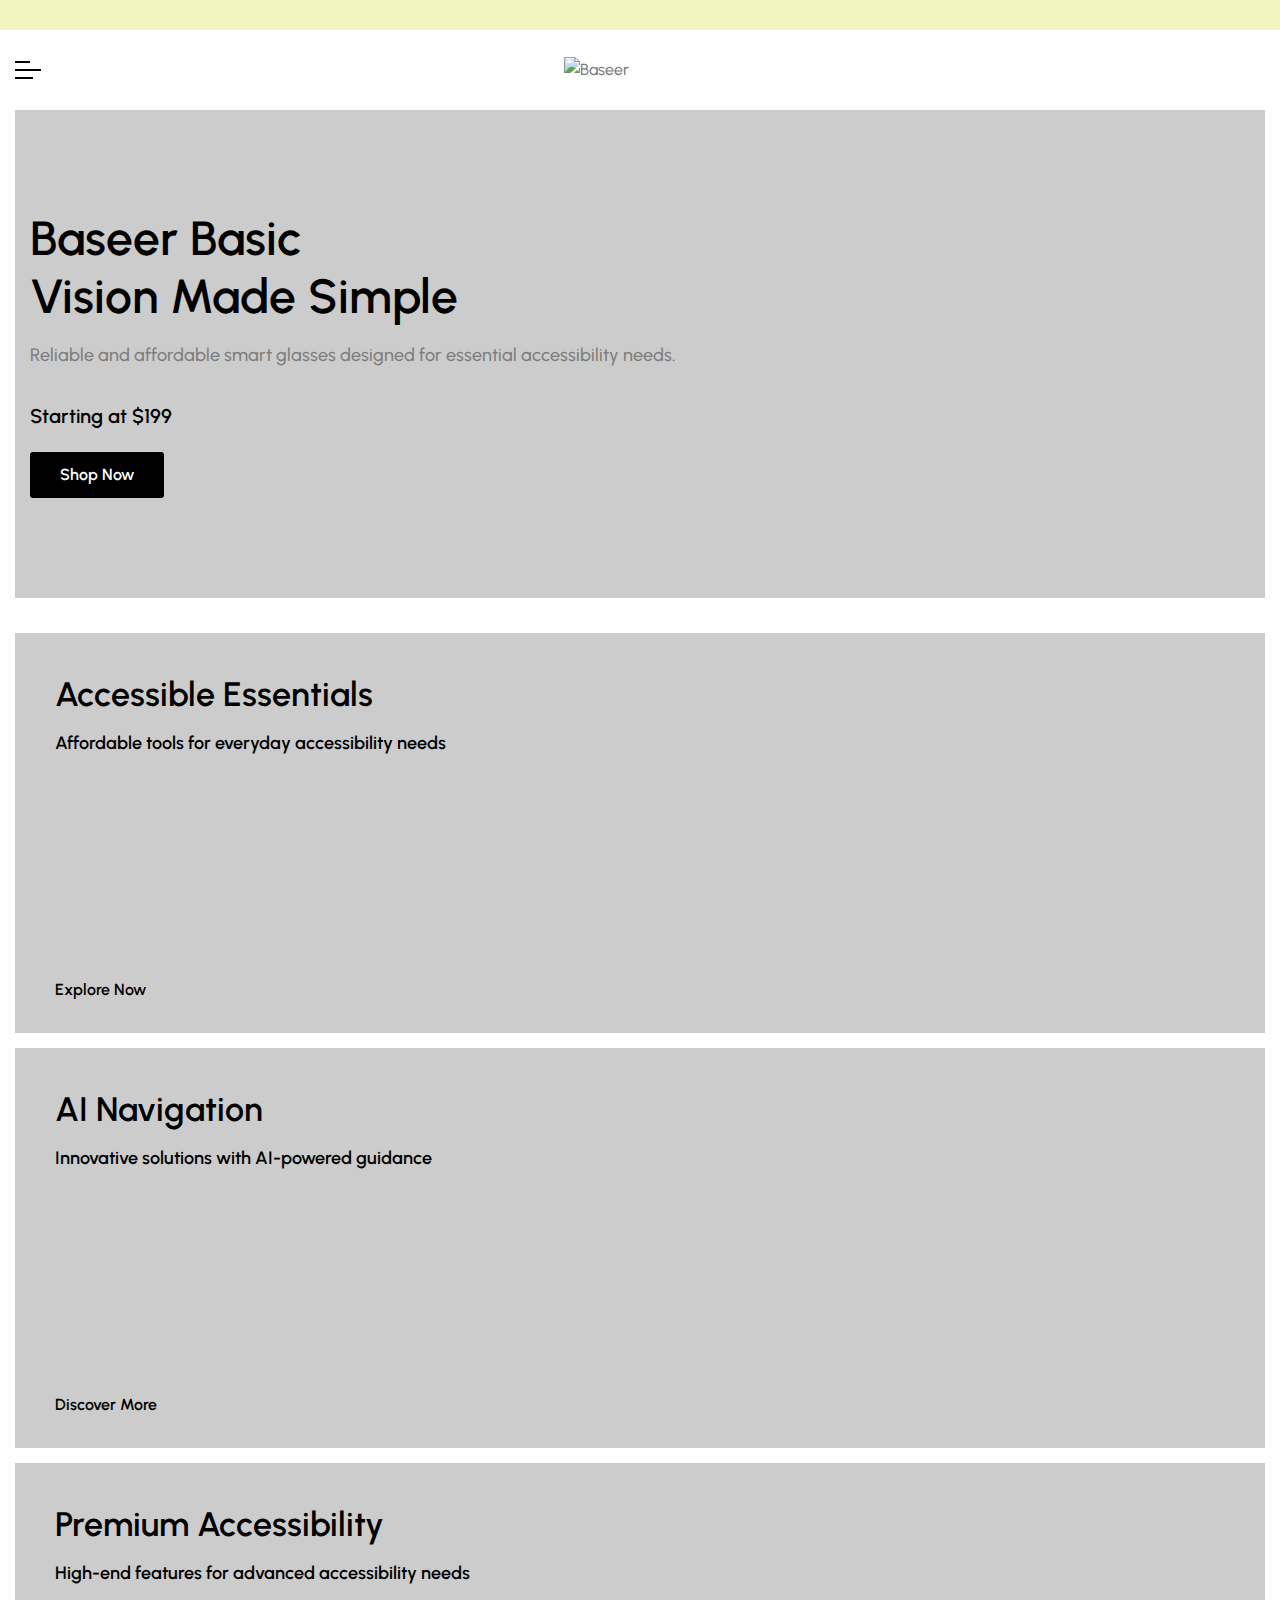
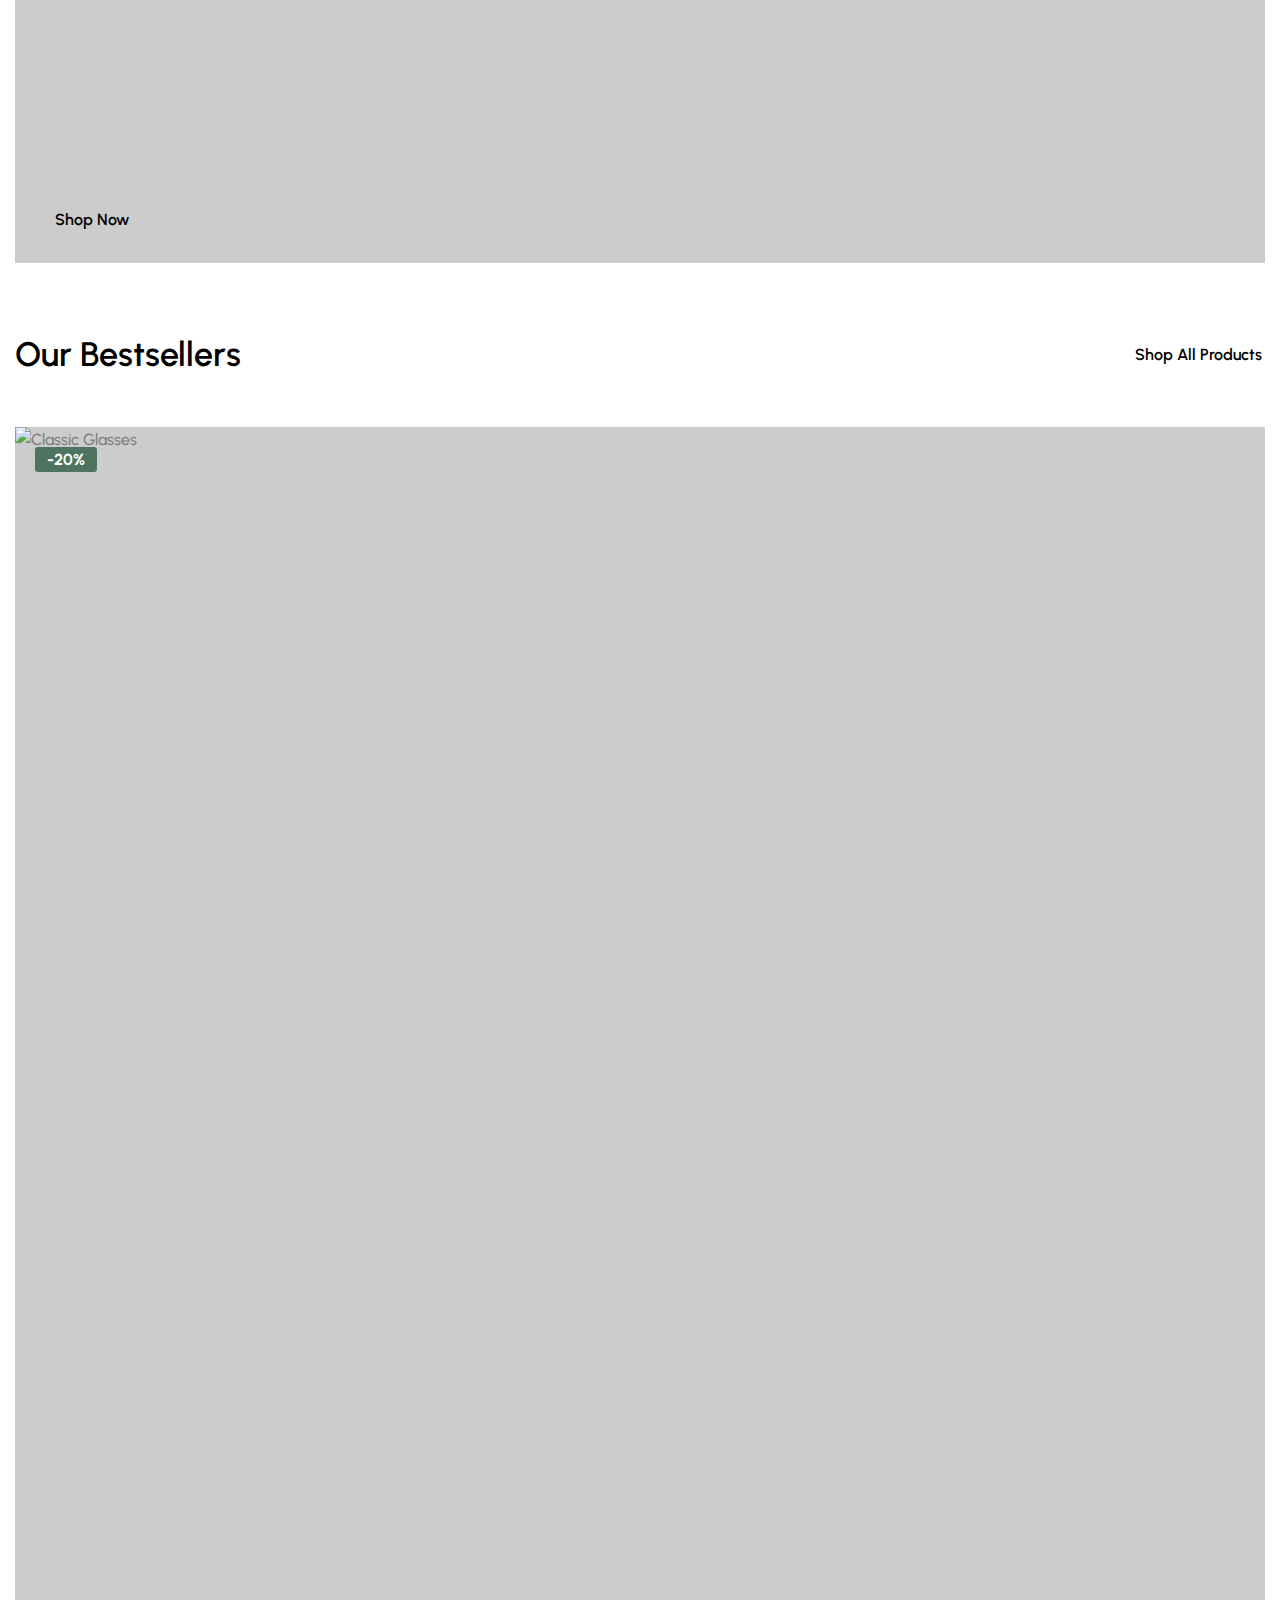
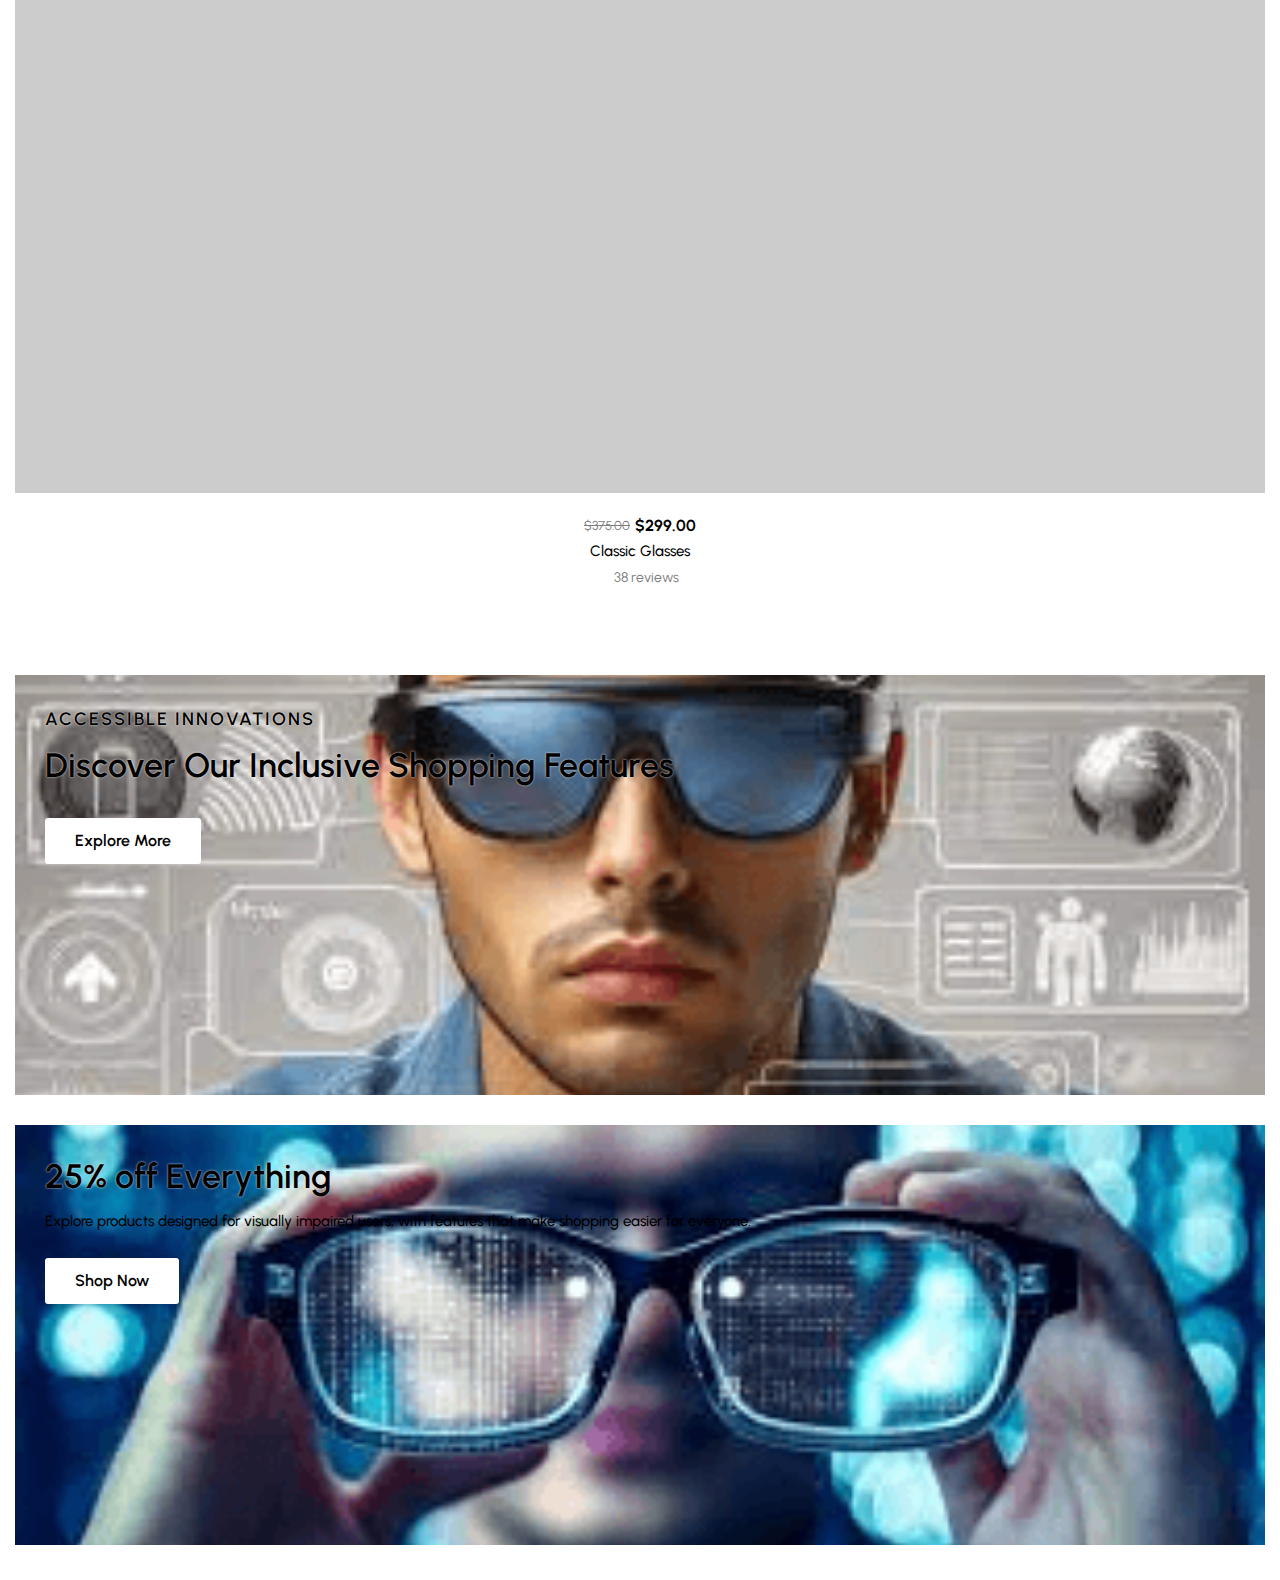
==== index.html @ 8323b3b8 "Banner --> Done" ====
<!DOCTYPE html>
<html lang="en">
<head>
    <meta charset="UTF-8">
    <meta http-equiv="X-UA-Compatible" content="IE=edge">
    <meta name="viewport" content="width=device-width, initial-scale=1.0">
    <title>Baseer - Your Trusted Partner</title>

    <!-- favicon -->
    <link rel="shortcut icon" href="./favicon.svg" type="image/svg+xml">

    <!-- custom css link -->
    <link rel="stylesheet" href="./assets/css/style.css">

    <!-- 
        - google font link 
    -->
    <link rel="preconnect" href="https://fonts.googleapis.com">
    <link rel="preconnect" href="https://fonts.gstatic.com" crossorigin>
    <link href="https://fonts.googleapis.com/css2?family=Urbanist:wght@400;500;600;700;800&
    display=swap" rel="stylesheet">

    <!-- 
        - Preload images
        
    -->
    <link rel="preload" as="image" href="./assets/images/logo.png">
    <link rel="preload" as="image" href="./assets/images/hero-banner-1.png">
    <link rel="preload" as="image" href="./assets/images/hero-banner-2.png">
    <link rel="preload" as="image" href="./assets/images/hero-banner-3.png">


</head>
<body>

    <!-- 
        - #HEADER
    -->
    
    <header class="header">

        <div class="alert">
            <div class="container">
                <p class="alert-text"></p>
            </div>
        </div>
        <div class ="header-top" data-header>
            <div class="container">

                <button class="nav-open-btn" aria-label="open menu" data-nav-toggler>
                    <span class="line line-1"></span>
                    <span class="line line-2"></span>
                    <span class="line line-3"></span>
                </button>

                <div class="input-wrapper">
                    <input type="search" name="search" placeholder="Search product" class="search-field">
                    <button class="search-submit" aria-label="search">
                        <ion-icon name="search-outline" aria-hidden="true"></ion-icon>
                    </button>
                </div>
                
                <a href="#" class="logo">
                    <img src="./assets/images/logo.png" width="179" height="26" alt="Baseer">
                </a>

                <div class="header-actions">

                       <button class="header-action-btn" aria-label="user">
                           <ion-icon name="person-outline" aria-hidden="true" aria-hidden="true"></ion-icon>
                       </button>

                       <button class="header-action-btn" aria-label="favourite item">
                        <ion-icon name="star-outline" aria-hidden="true" aria-hidden="true"></ion-icon>
                       
                        <span class="btn-badge">0</span>
                       </button>

                       <button class="header-action-btn" aria-label="cart item">
                        <data class="btn-text" value="0">$0.00</data>

                        <ion-icon name="bag-handle-outline" aria-hidden="true" aria-hidden="true"></ion-icon>
                       
                        <span class="btn-badge">0</span>
                       </button>

                </div>

                <nav class="navbar">
                    <ul class="navbar-list">
                        <li>
                            <a href="#home" class="navbar-link has-after">Home</a>
                        </li>

                        <li>
                            <a href="#collection" class="navbar-link has-after">Collection</a>
                        </li>

                        <li>
                            <a href="#shop" class="navbar-link has-after">Shop</a>
                        </li>

                        <li>
                            <a href="#offer" class="navbar-link has-after">Offer</a>
                        </li>

                        <li>
                            <a href="#blog" class="navbar-link has-after">Blog</a>
                        </li>

                    </ul>
                </nav>

            </div>
        </div>
    </header>


    <!-- 
        - #MOBILE NAVBAR
    -->
     
    <div class="sidebar">
         <div class="mobile-navbar" data-navbar>

            <div class="wrapper">
                <a href="#" class="logo">
                   <img src="./assets/images/logo.png" width="179" height="26" alt="Baseer">
                </a>

                <button class="nav-close-btn" aria-label="close menu" data-nav-toggler>
                    <ion-icon name="close-outline" aria-hidden="true"></ion-icon>
                </button>
            </div>
            <ul class="navbar-list">

                  <li>
                    <a href="#home" class="navbar-link" data-nav-link>Home</a>
                  </li>

                  <li>
                    <a href="#collection" class="navbar-link" data-nav-link>Collection</a>
                  </li>

                  <li>
                    <a href="#shop" class="navbar-link" data-nav-link>Shop</a>
                  </li>

                  <li>
                    <a href="#offer" class="navbar-link" data-nav-link>Offer</a>
                  </li>

                  <li>
                    <a href="#blog" class="navbar-link" data-nav-link>Blog</a>
                  </li>

            </ul>
         </div>
      
         <div class="overlay" data-nav-toggler data-overlay></div>
    </div>

    
<main>
    <article>
    
          <!-- 
            - #HERO
          -->
    

    <section class="section hero" id="home" aria-label="hero" data-section>
        <div class="container">

          <ul class="has-scrollbar">

            <li class="scrollbar-item">
              <div class="hero-card has-bg-image" style="background-image: url('./assets/images/hero-banner-1.png')">

                <div class="card-content">

                  <h1 class="h1 hero-title">
                    Baseer Basic <br>
                    Vision Made Simple
                  </h1>

                  <p class="hero-text">
                    Reliable and affordable smart glasses designed for essential accessibility needs.
                  </p>

                  <p class="price">Starting at $199</p>

                  <a href="#" class="btn btn-primary">Shop Now</a>

                </div>

              </div>
            </li>

            
            <li class="scrollbar-item">
                <div class="hero-card has-bg-image" style="background-image: url('./assets/images/hero-banner-2.png')">
  
                  <div class="card-content">
  
                    <h1 class="h1 hero-title">
                        Baseer Advanced <br>
                        Empower Your Vision
                    </h1>
  
                    <p class="hero-text">
                        Enhanced features with AI-powered navigation for seamless accessibility.
                    </p>
  
                    <p class="price">Starting at $399</p>
  
                    <a href="#" class="btn btn-primary">Shop Now</a>
  
                  </div>
  
                </div>
              </li>

              <li class="scrollbar-item">
                <div class="hero-card has-bg-image" style="background-image: url('./assets/images/hero-banner-3.png')">
  
                  <div class="card-content">
  
                    <h1 class="h1 hero-title">
                        Baseer Pro <br>
                        Ultimate Accessibility
                    </h1>
  
                    <p class="hero-text">
                        Cutting-edge smart glasses with premium features for advanced user needs.
                    </p>
  
                    <p class="price">Starting at $599</p>
  
                    <a href="#" class="btn btn-primary">Shop Now</a>
  
                  </div>
  
                </div>
              </li>
  
            </ul>
  
        </div>
    </section>
  
  
          <!-- 
               - #COLLECTION
          -->

<section class="section collection" id="collection" aria-label="collection" data-section>
  <div class="container">

    <ul class="collection-list">

      <li>
        <div class="collection-card has-before hover:shine">

          <h2 class="h2 card-title">Accessible Essentials</h2>

          <p class="card-text">Affordable tools for everyday accessibility needs</p>

          <a href="#" class="btn-link">
            <span class="span">Explore Now</span>

            <ion-icon name="arrow-forward" aria-hidden="true"></ion-icon>
          </a>

          <div class="has-bg-image" style="background-image: url('./assets/images/collection-1.png')"></div>

        </div>
      </li>

      <li>
        <div class="collection-card has-before hover:shine">

          <h2 class="h2 card-title">AI Navigation</h2>

          <p class="card-text">Innovative solutions with AI-powered guidance</p>

          <a href="#" class="btn-link">
            <span class="span">Discover More</span>

            <ion-icon name="arrow-forward" aria-hidden="true"></ion-icon>
          </a>

          <div class="has-bg-image" style="background-image: url('./assets/images/collection-2.png')"></div>

        </div>
      </li>

      <li>
        <div class="collection-card has-before hover:shine">

          <h2 class="h2 card-title">Premium Accessibility</h2>

          <p class="card-text">High-end features for advanced accessibility needs</p>

          <a href="#" class="btn-link">
            <span class="span">Shop Now</span>

            <ion-icon name="arrow-forward" aria-hidden="true"></ion-icon>
          </a>

          <div class="has-bg-image" style="background-image: url('./assets/images/collection-3.png')"></div>

        </div>
      </li>

    </ul>

  </div>
</section>

   <!-- 
        - Shop Section
    -->

    <section class="section shop" id="shop" aria-label="shop" data-section>
      <div class="container">
    
        <div class="title-wrapper">
          <h2 class="h2 section-title">Our Bestsellers</h2>
    
          <a href="#" class="btn-link">
            <span class="span">Shop All Products</span>
            <ion-icon name="arrow-forward" aria-hidden="true"></ion-icon>
          </a>
        </div>
    
        <ul class="has-scrollbar">
    
          <li class="scrollbar-item">
            <div class="shop-card">
              <div class="card-banner img-holder" style="--width: 540; --height: 720;">
                <img src="./assets/images/glasses-01.png" width="540" height="720" loading="lazy" alt="Classic Glasses" class="img-cover">
                <span class="badge" aria-label="20% off">-20%</span>
                <div class="card-actions">
                  <button class="action-btn" aria-label="add to cart">
                    <ion-icon name="bag-handle-outline" aria-hidden="true"></ion-icon>
                  </button>
                  <button class="action-btn" aria-label="add to wishlist">
                    <ion-icon name="star-outline" aria-hidden="true"></ion-icon>
                  </button>
                  <button class="action-btn" aria-label="compare">
                    <ion-icon name="repeat-outline" aria-hidden="true"></ion-icon>
                  </button>
                </div>
              </div>
    
              <div class="card-content">
                <div class="price">
                  <del class="del">$375.00</del>
                  <span class="span">$299.00</span>
                </div>
                <h3>
                  <a href="#" class="card-title">Classic Glasses</a>
                </h3>
                <div class="card-rating">
                  <div class="rating-wrapper" aria-label="5 star rating">
                    <ion-icon name="star" aria-hidden="true"></ion-icon>
                    <ion-icon name="star" aria-hidden="true"></ion-icon>
                    <ion-icon name="star" aria-hidden="true"></ion-icon>
                    <ion-icon name="star" aria-hidden="true"></ion-icon>
                    <ion-icon name="star" aria-hidden="true"></ion-icon>
                  </div>
                  <p class="rating-text">38 reviews</p>
                </div>
              </div>
            </div>
          </li>
    
          <li class="scrollbar-item">
            <div class="shop-card">
              <div class="card-banner img-holder" style="--width: 540; --height: 720;">
                <img src="./assets/images/glasses-02.png" width="540" height="720" loading="lazy" alt="Sports Glasses" class="img-cover">
                <div class="card-actions">
                  <button class="action-btn" aria-label="add to cart">
                    <ion-icon name="bag-handle-outline" aria-hidden="true"></ion-icon>
                  </button>
                  <button class="action-btn" aria-label="add to wishlist">
                    <ion-icon name="star-outline" aria-hidden="true"></ion-icon>
                  </button>
                  <button class="action-btn" aria-label="compare">
                    <ion-icon name="repeat-outline" aria-hidden="true"></ion-icon>
                  </button>
                </div>
              </div>
    
              <div class="card-content">
                <div class="price">
                  <span class="span">$449.00</span>
                </div>
                <h3>
                  <a href="#" class="card-title">Sports Glasses</a>
                </h3>
                <div class="card-rating">
                  <div class="rating-wrapper" aria-label="5 star rating">
                    <ion-icon name="star" aria-hidden="true"></ion-icon>
                    <ion-icon name="star" aria-hidden="true"></ion-icon>
                    <ion-icon name="star" aria-hidden="true"></ion-icon>
                    <ion-icon name="star" aria-hidden="true"></ion-icon>
                    <ion-icon name="star" aria-hidden="true"></ion-icon>
                  </div>
                  <p class="rating-text">25 reviews</p>
                </div>
              </div>
            </div>
          </li>
    
          <li class="scrollbar-item">
            <div class="shop-card">
              <div class="card-banner img-holder" style="--width: 540; --height: 720;">
                <img src="./assets/images/glasses-03.png" width="540" height="720" loading="lazy" alt="Sunglasses" class="img-cover">
                <div class="card-actions">
                  <button class="action-btn" aria-label="add to cart">
                    <ion-icon name="bag-handle-outline" aria-hidden="true"></ion-icon>
                  </button>
                  <button class="action-btn" aria-label="add to wishlist">
                    <ion-icon name="star-outline" aria-hidden="true"></ion-icon>
                  </button>
                  <button class="action-btn" aria-label="compare">
                    <ion-icon name="repeat-outline" aria-hidden="true"></ion-icon>
                  </button>
                </div>
              </div>
    
              <div class="card-content">
                <div class="price">
                  <span class="span">$499.00</span>
                </div>
                <h3>
                  <a href="#" class="card-title">Sunglasses</a>
                </h3>
                <div class="card-rating">
                  <div class="rating-wrapper" aria-label="5 star rating">
                    <ion-icon name="star" aria-hidden="true"></ion-icon>
                    <ion-icon name="star" aria-hidden="true"></ion-icon>
                    <ion-icon name="star" aria-hidden="true"></ion-icon>
                    <ion-icon name="star" aria-hidden="true"></ion-icon>
                    <ion-icon name="star" aria-hidden="true"></ion-icon>
                  </div>
                  <p class="rating-text">18 reviews</p>
                </div>
              </div>
            </div>
          </li>
    
        </ul>
      </div>
    </section>
    

    

      <!-- 
        - #BANNER
      -->

      <section class="section banner" aria-label="banner" data-section>
        <div class="container">

          <ul class="banner-list">

            <li>
              <div class="banner-card banner-card-1 has-before hover:shine">

                <p class="card-subtitle">Accessible Innovations</p>

                <h2 class="h2 card-title">Discover Our Inclusive Shopping Features</h2>

                <a href="#" class="btn btn-secondary">Explore More</a>

                <div class="has-bg-image" style="background-image: url('./assets/images/banner-1.png')"></div>

              </div>
            </li>

            <li>
              <div class="banner-card banner-card-2 has-before hover:shine">

                <h2 class="h2 card-title">25% off Everything</h2>

                <p class="card-text">
                  Explore products designed for visually impaired users, with features that make shopping easier for everyone.
                </p>

                <a href="#" class="btn btn-secondary">Shop Now</a>

                <div class="has-bg-image" style="background-image: url('./assets/images/banner-2.png')"></div>

              </div>
            </li>

          </ul>

        </div>
      </section>

    <!-- 
        - custom js link
    -->
    <script src ="./assets/js/script.js" defer></script>   

    <!-- 
        - ionicon link 
    -->

    <script type="module" src="https://unpkg.com/ionicons@5.5.2/dist/ionicons/ionicons.esm.js"></script>
    <script nomodule src="https://unpkg.com/ionicons@5.5.2/dist/ionicons/ionicons.js"></script>
    
</body>
</html>
---- assets/css/style.css ----
/*-----------------------------------*\
  #style.css
\*-----------------------------------*/

/**
 */





/*-----------------------------------*\
  #CUSTOM PROPERTY
\*-----------------------------------*/

:root {
 
   /**
    *colors
    */
--hoockers-green_20: hsl(148, 20%, 38%, 0.2);
--pale-spring-bud: hsl(60, 68%, 85%);
--hoockers-green: hsl(148, 20%, 38%);
--spanish-gray: hsl(0, 0%, 61%);
--light-gray: hsl(0, 0%, 80%);
--cultured-1: hsl(0, 0%, 97%);
--cultured-2: hsl(60, 6%, 93%);
--gray-web: hsl(0, 0%, 49%);
--white_30: hsl(0, 0%, 100%, 0.3);
--black_70: hsla(0, 0%, 0%, 0.7);
--black_50: hsla(0, 0%, 0%, 0.5);
--black_15: hsla(0, 0%, 0%, 0.15);
--black_10: hsla(0, 0%, 0%, 0.1);
--black_5: hsla(0, 0%, 0%, 0.05);
--white: hsl(0, 0%, 100%);
--black: hsl(0, 0%, 0%);

/**
 * gradient color
 */

--gradient: linear-gradient(to right, transparent 50%, var(--white_30) 100%);


/**
* typography
*/
--ff-urbanist: 'Urbanist', sans-serif;

--fs-1: 4.8rem;
--fs-2: 4rem;
--fs-3: 3.4rem;
--fs-4: 2.4rem;
--fs-5: 2rem;
--fs-6: 1.8rem;
--fs-7: 1.5rem;
--fs-8: 1.4rem;
--fs-9: 1.3rem;

--fw-400: 400;
--fw-500: 500;
--fw-600: 600;
--fw-700: 700;
--fw-800: 800;


/**
 * spacing
 */
--section-padding: 35px;

/**
 * shadow
 */
--shadow-1: 0 8px 16px var(--black_15);
--shadow-2: 0 4px 10px var(--black_5);

/**
 * radius
 */
--radius-3: 3px;

/**
 * transition
 */
--transition-1: 0.25s ease;
--transition-2: 0.5s ease;
--transition-3: 1s ease;
--cubic-in: cubic-bezier(0.51, 0.03, 0.64, 0.28);
--cubic-out: cubic-bezier(0.33, 0.85, 0.4, 0.96);

}

/*-----------------------------------*\
  #RESET
\*-----------------------------------*/

*,
*::before,
*::after {
    margin: 0;
    padding: 0;
    box-sizing: border-box;
}

li {
    list-style: none;
}

a,
img,
span,
input,
button,
ion-icon {
    display: block;
}

a {
    text-decoration: none;
    color: inherit;
}

img {
    height: auto;
}

input,
button {
    background: none;
    border: none;
    font: inherit;
}

input {
  width: 100%;
}

button {
  cursor: pointer;
}

ion-icon {
  pointer-events: none;
  --ionicon-stroke-width: 25px;
}

html {
  font-family: var(--ff-urbanist);
  font-size: 10px;
  scroll-behavior: smooth;
}

body {
  background-color: var(--white);
  color: var(--gray-web);
  font-size: 1.6rem;
  font-weight: var(--fw-500);
  line-height: 1.6;
}

:focus-visible { outline-offset: 4px; }

::-webkit-scrollbar {
 
   width: 10px;
   height: 5px;
}

::-webkit-scrollbar-track { background-color: hsl(0, 0%, 95%); }

::-webkit-scrollbar-thumb { background-color: hsl(0, 0%, 80%); }

::-webkit-scrollbar-thumb:hover { background-color: hsl(0, 0%, 70%); }



/*-----------------------------------*\
  #REUSED STYLE
\*-----------------------------------*/

.container { padding-inline: 15px; }

.section { padding-block: var(--section-padding); }

.has-bg-image {
  background-repeat: no-repeat;
  background-size: cover;
  background-position: center;
}

.h1,
.h2,
.h3,
.h2-large {
  color: var(--black);
  font-weight: var(--fw-600);
  line-height: 1.3;
}

.h1 {
  font-size: var(--fs-1);
  line-height: 1.2;
}

.h2 { font-size: var(--fs-3); }

.h2-large { font-size: var(--fs-2); }

.h3 { font-size: var(--fs-4); }

.btn {
  font-weight: var(--fw-600);
  max-width: max-content;
  padding: 10px 30px;
  border-radius: var(--radius-3);
  transition: var(--transition-1);
}

.btn-primary,
.btn-secondary:is(:hover, :focus) {
  background-color: var(--black);
  color: var(--white);
}

.btn-primary:is(:hover, :focus) { background-color: var(--hoockers-green); }

.btn-secondary {
  background-color: var(--white);
  color: var(--black);
  box-shadow: var(--shadow-2);
}


.has-scrollbar {
  display: flex;
  gap: 15px;
  overflow-x: auto;
  padding-block-end: 15px;
  margin-block-end: -15px;
  scroll-snap-type: inline mandatory;
}

.scrollbar-item {
  min-width: 100%;
  scroll-snap-align: start;
}

.has-scrollbar::-webkit-scrollbar-track,
.has-scrollbar::-webkit-scrollbar-thumb { background-color: transparent; }

.has-scrollbar:is(:hover, :focus-within)::-webkit-scrollbar-track {
  background-color: hsl(0, 0%, 98%);
}

.has-scrollbar:is(:hover, :focus-within)::-webkit-scrollbar-thumb {
  background-color: hsl(0, 0%, 70%);
}


.has-before,
.has-after {
  position: relative;
  z-index: 1;
}

.has-before::before,
.has-after::after {
  content: "";
  position: absolute;
}

.hover\:shine { overflow: hidden; }

.hover\:shine .has-bg-image {
  position: absolute;
  top: 0;
  right: 0;
  bottom: 0;
  left: 0;
  z-index: -1;
  transition: var(--transition-2);
}

.hover\:shine:is(:hover, :focus) .has-bg-image { transform: scale(1.15); }

.hover\:shine::before {
  top: 0;
  left: -140%;
  bottom: 0;
  width: 100%;
  background-image: var(--gradient);
  transform: skewX(-25deg);
  transition: var(--transition-2);
  z-index: 1;
}

.hover\:shine:is(:hover, :focus-within)::before { animation: shine 1s ease forwards; }

@keyframes shine {
  0% { transform: skewX(-25deg) translateX(0); }
  100% { transform: skewX(-25deg) translateX(250%); }
}

.btn-link {
  color: var(--black);
  font-weight: var(--fw-600);
  display: flex;
  align-items: center;
  gap: 3px;
  transition: var(--transition-1);
}

.img-holder {
  aspect-ratio: var(--width) / var(--height);
  background-color: var(--light-gray);
}

.img-cover {
  width: 100%;
  height: 100%;
  object-fit: cover;
}

.badge {
  max-width: max-content;
  background-color: var(--hoockers-green);
  color: var(--white);
  font-weight: var(--fw-700);
  padding-inline: 12px;
  border-radius: var(--radius-3);
}

/*-----------------------------------*\
  #HEADER
\*-----------------------------------*/

.header .input-wrapper,
.header-action-btn:not(:first-child),
.navbar { display:none; }

.header {
  position: relative;
  padding-block-end: 80px;
}

.alert {
  background-color: var(--pale-spring-bud);
  color: var(--black);
  font-size: var(--fs-7);
  text-transform: uppercase;
  font-weight: var(--fw-700);
  letter-spacing: 2px;
  text-align: center;
  padding-block: 15px;
}

.header-top {
  position: absolute;
  bottom: 0;
  left: 0;
  width: 100%;
  background-color: var(--white);
  padding-block: 26px;
  z-index: 4;
}


.header-top.active {
  position: fixed;
  top: -80px;
  bottom: auto;
  box-shadow: var(--shadow-1);
  transform: translateY(100%);
  transition: var(--transition-2);
}


.header-top.header-hide {
  box-shadow: none;
  transform: translateY(0);
}

.header-top .container {
  display: flex;
  justify-content: space-between;
  align-items: center;
  gap: 20px;
}


.nav-open-btn {
  width: 26px;
  display: grid;
  gap: 6px;
  padding-block: 5px;
}

.nav-open-btn .line {
  height: 2px;
  background-color: var(--black);
}

.nav-open-btn .line-1 { width: 15px; }

.nav-open-btn .line-3 { width: 18px; }

.header-action-btn {
  font-size: 28px;
  transition: var(--transition-1);
}


.header-action-btn:is(:hover, :focus) { color: var(--black_70); }


/*-----------------------------------*\
  #MOBILE NAVBAR
\*-----------------------------------*/

.sidebar { z-index: 5; }

.mobile-navbar {
  background-color: var(--white);
  position: fixed;
  top: 0;
  left: 0;
  bottom: 0;
  max-width: 350px;
  width: 100%;
  padding: 25px 40px;
  z-index: 6;
  transform: translateX(-100%);
  visibility: hidden;
  transition: 0.25s var(--cubic-in);
}

.mobile-navbar.active {
  visibility: visible;
  transform: translateX(0);
  transition: 0.4s var(--cubic-out);
}


.mobile-navbar .wrapper {
  display: flex;
  justify-content: space-between;
  align-items: center;
  margin-block-end: 55px;
}

.nav-close-btn {
  font-size: 28px;
  color: var(--hoockers-green);
}

.nav-close-btn ion-icon { --ionicon-stroke-width: 40px; }

.mobile-navbar .navbar-link {
  color: var(--black);
  font-size: var(--fs-8);
  text-transform: uppercase;
  font-weight: var(--fw-600);
  letter-spacing: 1px;
  padding-block: 5px;
  transition: var(--transition-1);
}

.mobile-navbar .navbar-link:is(:hover, :focus) { color: var(--hoockers-green); }

.overlay {
  background-color: transparent;
  position: fixed;
  top: 0;
  right: 0;
  bottom: 0;
  left: 0;
  z-index: 5;
  pointer-events: none;
  transition: var(--transition-1);
}

.overlay.active {
  background-color: var(--black_50);
  pointer-events: all;
}

/*-----------------------------------*\
  #HERO
\*-----------------------------------*/

.hero { padding-block-start: 0; }

.hero-card {
  background-color: var(--light-gray);
  padding: 100px 15px;
  background-position: 40%;
}

.hero-text {
  font-size: var(--fs-6);
  margin-block: 16px 30px;
}

.hero .price {
  color: var(--black);
  font-size: var(--fs-5);
  font-weight: var(--fw-600);
  margin-block-end: 20px;
}

.hero .scrollbar-item { min-width: 100%; }


/*-----------------------------------*\
  #COLLECTION
\*-----------------------------------*/

.collection { padding-block-start: 0; }

.collection-list {
  display: grid;
  gap: 15px;
}

.collection-card {
  background-color: var(--light-gray);
  min-height: 400px;
  padding: 40px;
  padding-block-end: 30px;
  display: flex;
  flex-direction: column;
}

.collection-card .card-title { margin-block-end: 12px; }

.collection-card .card-text {
  color: var(--black);
  font-size: var(--fs-6);
  font-weight: var(--fw-600);
  margin-block-end: auto;
}


/*-----------------------------------*\
  #SHOP
\*-----------------------------------*/


.shop .title-wrapper {
  display: flex;
  flex-wrap: wrap;
  justify-content: space-between;
  align-items: center;
  gap: 18px;
  margin-block-end: 50px;
}

.shop .btn-link:is(:hover, :focus) { color: var(--hoockers-green); }

.shop-card .card-banner {
  position: relative;
  overflow: hidden;
}

.shop-card .badge {
  position: absolute;
  top: 20px;
  left: 20px;
}

.shop-card .card-actions {
  position: absolute;
  top: 50%;
  right: 0;
  transform: translate(0, -50%);
  display: grid;
  gap: 10px;
  opacity: 0;
  transition: var(--transition-2);
}

.shop-card .action-btn {
  background-color: var(--white);
  font-size: 24px;
  padding: 12px;
  border-radius: 50%;
  transition: var(--transition-1);
}

.shop-card .action-btn:is(:hover, :focus) {
  background-color: var(--black);
  color: var(--white);
}

.shop-card:is(:hover, :focus-within) .card-actions {
  opacity: 1;
  transform: translate(-20px, -50%);
}

.shop-card .card-content {
  padding-block: 20px;
  text-align: center;
}

.shop-card :is(.price, .card-rating, .rating-wrapper) {
  display: flex;
  justify-content: center;
  align-items: center;
  gap: 5px;
}

.shop-card .del {
  font-size: var(--fs-9);
  font-weight: var(--fw-400);
}

.shop-card .price .span {
  color: var(--black);
  font-weight: var(--fw-700);
}

.shop-card .card-title {
  color: var(--black);
  font-size: var(--fs-7);
  font-weight: var(--fw-500);
  margin-block-end: 8px;
  transition: var(--transition-1);
}

.shop-card .card-title:is(:hover, :focus) {
  text-decoration: underline;
  color: var(--hoockers-green);
}

.shop-card .rating-wrapper {
  gap: 2px;
  color: var(--hoockers-green);
  font-size: 15px;
}

.shop-card .rating-text {
  font-size: var(--fs-8);
  font-weight: var(--fw-400);
  line-height: 1;
}


/*-----------------------------------*\
  #BANNER
\*-----------------------------------*/

.banner-list {
  display: grid;
  gap: 30px;
}

.banner-card {
  min-height: 420px;
  padding: 30px;
}

.banner-card .card-subtitle {
  color: var(--black);
  font-size: var(--fs-6);
  font-weight: var(--fw-600);
  text-transform: uppercase;
  letter-spacing: 2px;
}

.banner-card :is(.card-subtitle, .card-title) { text-shadow: 0 0 2px var(--cultured-2); }

.banner-card-1 .card-title { margin-block: 10px 30px; }

.banner-card .card-text {
  color: var(--black);
  font-size: var(--fs-7);
  margin-block: 10px 25px;
}



/*-----------------------------------*\
  #FEATURE
\*-----------------------------------*/





/*-----------------------------------*\
  #OFFER
\*-----------------------------------*/





/*-----------------------------------*\
  #BLOG
\*-----------------------------------*/





/*-----------------------------------*\
  #FOOTER
\*-----------------------------------*/





/*-----------------------------------*\
  #BACK TO TOP
\*-----------------------------------*/





/*-----------------------------------*\
  #MEDIA QUERIES
\*-----------------------------------*/
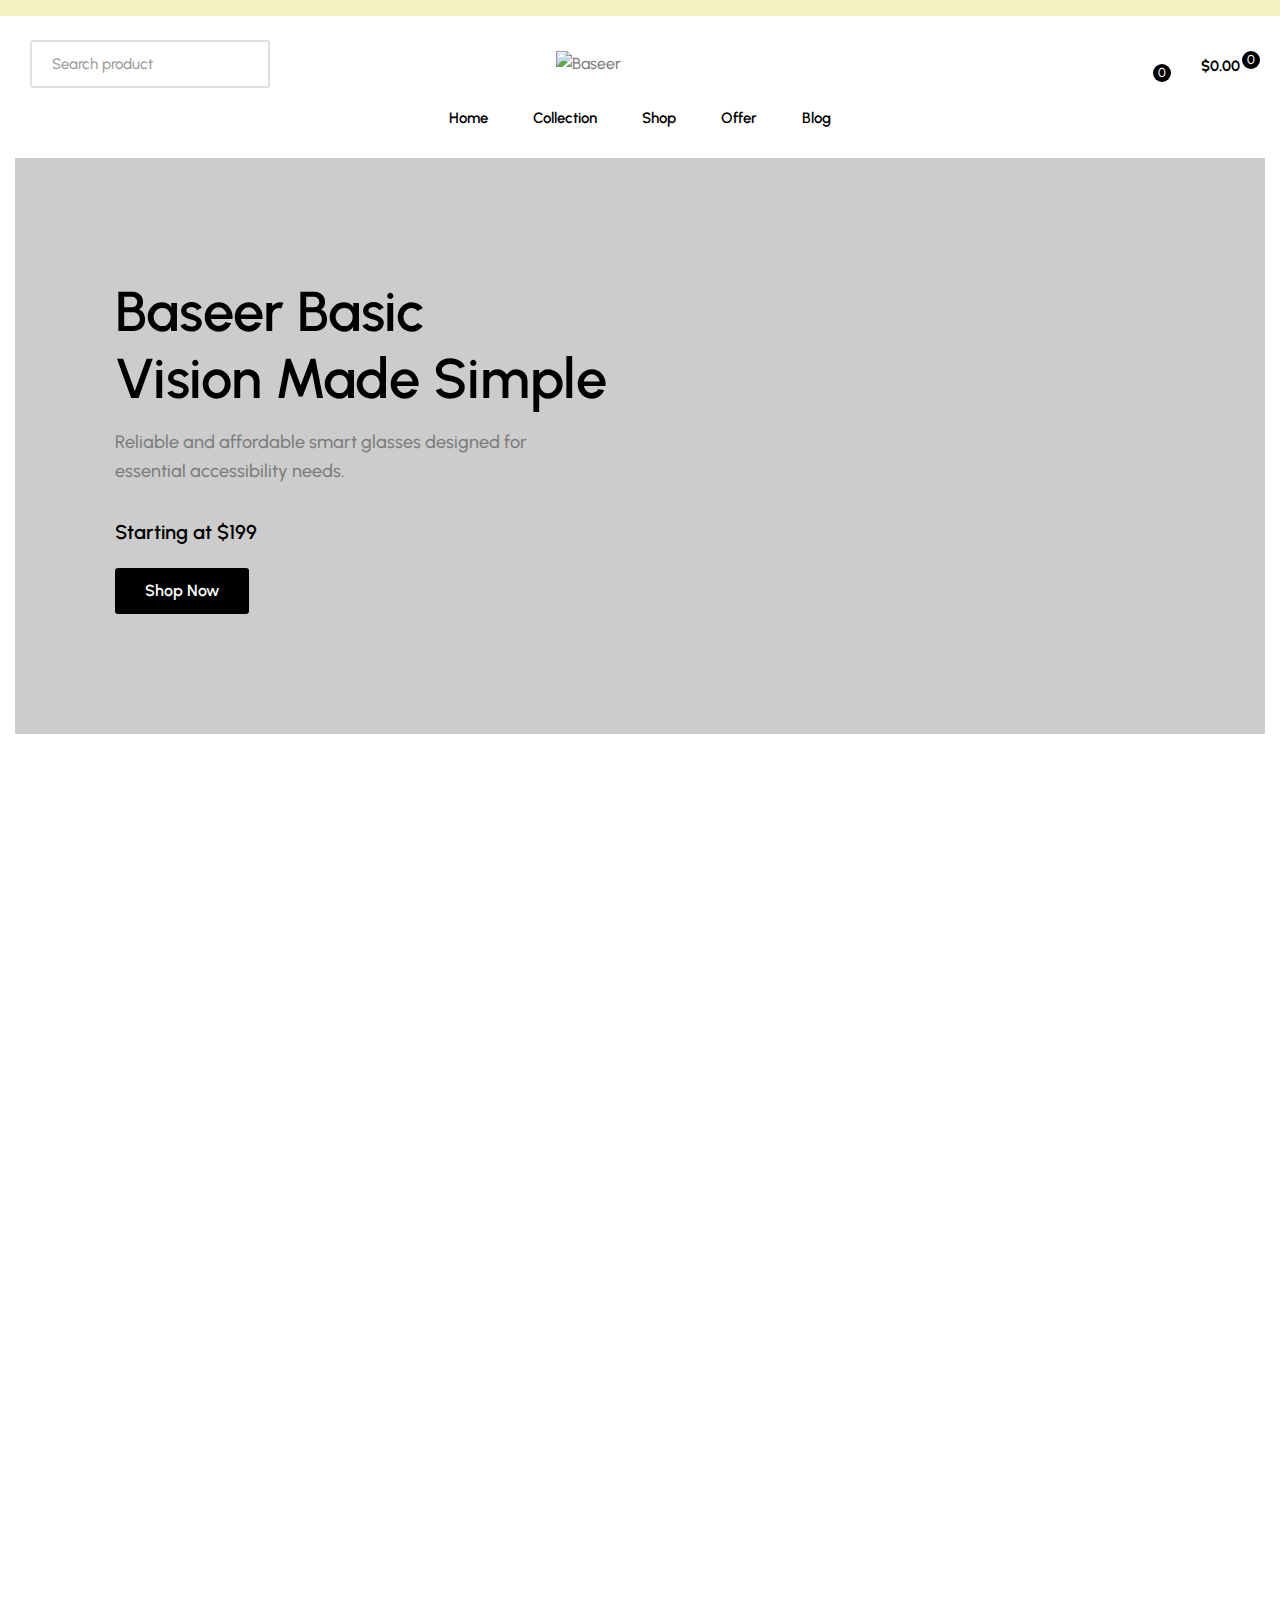
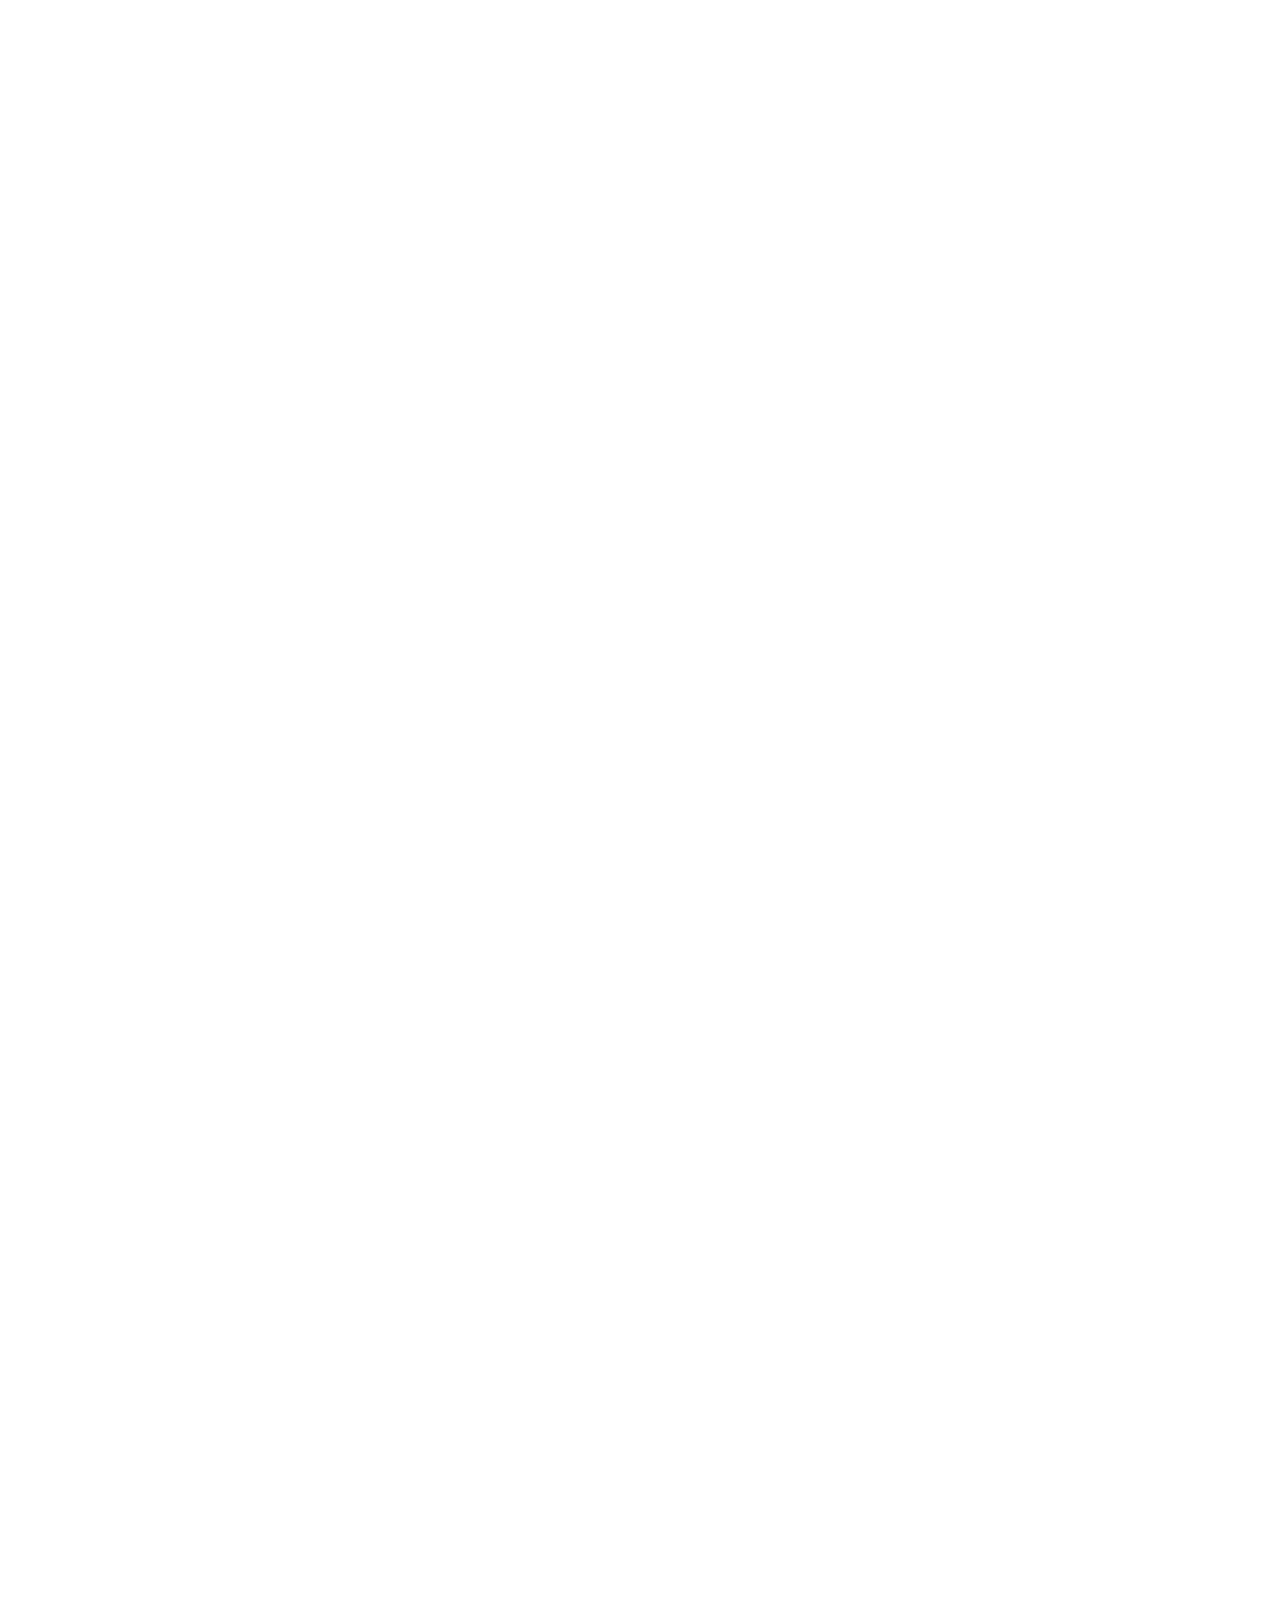
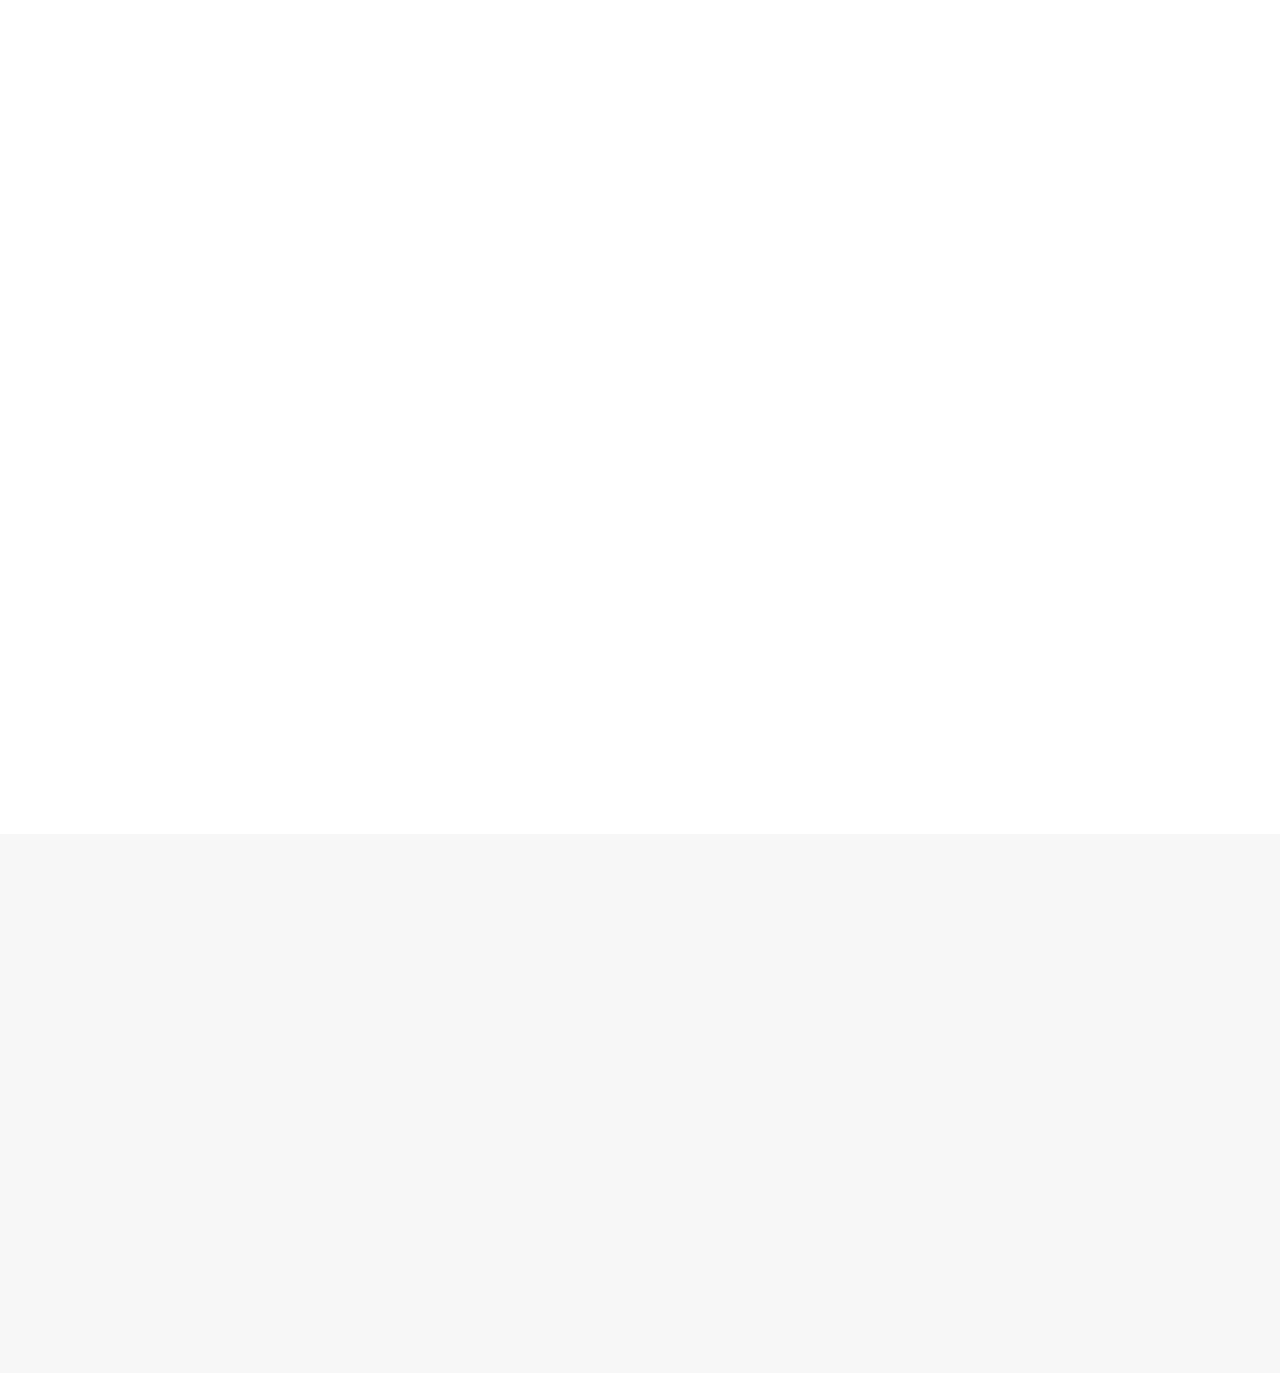
==== commit fae83e9e: "Login and Sign Up Page" ====
--- a/index.html
+++ b/index.html
@@ -11,6 +11,12 @@
 
     <!-- custom css link -->
     <link rel="stylesheet" href="./assets/css/style.css">
+
+    <!-- login page link -->
+    <link rel="Login-Page" href="./login.html">
+
+
+   
 
     <!-- 
         - google font link 
@@ -32,6 +38,7 @@
 
 </head>
 <body>
+  
 
     <!-- 
         - #HEADER
@@ -66,6 +73,10 @@
 
                 <div class="header-actions">
 
+                  <button class="header-action-btn" aria-label="Go to Login Page" onclick="location.href='login.html'">
+                    <ion-icon name="log-in-outline" aria-hidden="true"></ion-icon>
+                  </button>
+                  
                        <button class="header-action-btn" aria-label="user">
                            <ion-icon name="person-outline" aria-hidden="true" aria-hidden="true"></ion-icon>
                        </button>
@@ -107,6 +118,7 @@
                         <li>
                             <a href="#blog" class="navbar-link has-after">Blog</a>
                         </li>
+
 
                     </ul>
                 </nav>
@@ -503,6 +515,352 @@
         </div>
       </section>
 
+
+      
+<!-- 
+  - #FEATURE
+-->
+
+<section class="section feature" aria-label="feature" data-section>
+  <div class="container">
+
+    <h2 class="h2-large section-title">Why Choose Baseer?</h2>
+
+    <ul class="flex-list">
+
+      <li class="flex-item">
+        <div class="feature-card">
+
+          <img src="./assets/images/feature-1.png" width="204" height="236" loading="lazy" alt="Accessible Design"
+            class="card-icon">
+
+          <h3 class="h3 card-title">Accessible Design</h3>
+
+          <p class="card-text">
+            Baseer ensures visually impaired users can navigate seamlessly through its features using high-contrast themes and screen-reader support.
+          </p>
+
+        </div>
+      </li>
+
+      <li class="flex-item">
+        <div class="feature-card">
+
+          <img src="./assets/images/feature-2.png" width="204" height="236" loading="lazy" alt="Inclusive Products"
+            class="card-icon">
+
+          <h3 class="h3 card-title">Inclusive Products</h3>
+
+          <p class="card-text">
+            Our platform offers tools and products tailored for accessibility, ensuring ease of use for all users, regardless of ability.
+          </p>
+
+        </div>
+      </li>
+
+      <li class="flex-item">
+        <div class="feature-card">
+
+          <img src="./assets/images/feature-3.png" width="204" height="236" loading="lazy" alt="Commitment to Quality"
+            class="card-icon">
+
+          <h3 class="h3 card-title">Commitment to Quality</h3>
+
+          <p class="card-text">
+            At Baseer, we prioritize quality, ensuring all our products meet the highest accessibility standards for a seamless experience.
+          </p>
+
+        </div>
+      </li>
+
+    </ul>
+
+  </div>
+</section>
+
+
+<!-- 
+  - #OFFER
+-->
+
+<section class="section offer" id="offer" aria-label="offer" data-section>
+  <div class="container">
+
+    <figure class="offer-banner">
+      <img src="./assets/images/offer-banner-1.png" width="305" height="408" loading="lazy" alt="assistive tools on offer"
+        class="w-100">
+
+      <img src="./assets/images/offer-banner-2.png" width="450" height="625" loading="lazy" alt="inclusive technology"
+        class="w-100">
+    </figure>
+
+    <div class="offer-content">
+
+      <p class="offer-subtitle">
+        <span class="span">Special Offer</span>
+
+        <span class="badge" aria-label="30% off">-30%</span>
+      </p>
+
+      <h2 class="h2-large section-title">Screen Reader Bundle</h2>
+
+      <p class="section-text">
+        Enhance your accessibility experience with our discounted screen reader tools and inclusive tech solutions.
+      </p>
+
+      <div class="countdown">
+
+        <span class="time" aria-label="days">10</span>
+        <span class="time" aria-label="hours">12</span>
+        <span class="time" aria-label="minutes">30</span>
+        <span class="time" aria-label="seconds">45</span>
+
+      </div>
+
+      <a href="#" class="btn btn-primary">Get Only $29.99</a>
+
+    </div>
+
+  </div>
+</section>
+
+<!-- 
+  - #BLOG
+-->
+
+<section class="section blog" id="blog" aria-label="blog" data-section>
+  <div class="container">
+
+    <h2 class="h2-large section-title">Explore Accessibility</h2>
+
+    <ul class="flex-list">
+
+      <li class="flex-item">
+        <div class="blog-card">
+
+          <figure class="card-banner img-holder has-before hover:shine" style="--width: 700; --height: 450;">
+            <img src="./assets/images/blog-1.jpeg" width="700" height="450" loading="lazy" alt="Find Accessible Products"
+              class="img-cover">
+          </figure>
+
+          <h3 class="h3">
+            <a href="#" class="card-title">Find Accessible Products</a>
+          </h3>
+
+          <a href="#" class="btn-link">
+            <span class="span">Learn More</span>
+
+            <ion-icon name="arrow-forward-outline" aria-hidden="true"></ion-icon>
+          </a>
+
+        </div>
+      </li>
+
+      <li class="flex-item">
+        <div class="blog-card">
+
+          <figure class="card-banner img-holder has-before hover:shine" style="--width: 700; --height: 450;">
+            <img src="./assets/images/blog-2.jpeg" width="700" height="450" loading="lazy" alt="Accessibility Tips"
+              class="img-cover">
+          </figure>
+
+          <h3 class="h3">
+            <a href="#" class="card-title">Accessibility Tips</a>
+          </h3>
+
+          <a href="#" class="btn-link">
+            <span class="span">Read Now</span>
+
+            <ion-icon name="arrow-forward-outline" aria-hidden="true"></ion-icon>
+          </a>
+
+        </div>
+      </li>
+
+      <li class="flex-item">
+        <div class="blog-card">
+
+          <figure class="card-banner img-holder has-before hover:shine" style="--width: 700; --height: 450;">
+            <img src="./assets/images/blog-3.jpg" width="700" height="450" loading="lazy" alt="Our Vision for Inclusivity"
+              class="img-cover">
+          </figure>
+
+          <h3 class="h3">
+            <a href="#" class="card-title">Our Vision for Inclusivity</a>
+          </h3>
+
+          <a href="#" class="btn-link">
+            <span class="span">Discover More</span>
+
+            <ion-icon name="arrow-forward-outline" aria-hidden="true"></ion-icon>
+          </a>
+
+        </div>
+      </li>
+
+    </ul>
+
+  </div>
+</section>
+
+<!-- 
+  - #FOOTER
+-->
+
+<footer class="footer" data-section>
+  <div class="container">
+
+    <div class="footer-top">
+
+      <ul class="footer-list">
+
+        <li>
+          <p class="footer-list-title">About Baseer</p>
+        </li>
+
+        <li>
+          <p class="footer-list-text">
+            Empowering individuals with tools for a more accessible world. <a href="#" class="link">Our Vision</a>
+          </p>
+        </li>
+
+        <li>
+          <p class="footer-list-text bold">+1 (800) 123-4567</p>
+        </li>
+
+        <li>
+          <p class="footer-list-text">support@baseer.com</p>
+        </li>
+
+      </ul>
+
+      <ul class="footer-list">
+
+        <li>
+          <p class="footer-list-title">Quick Links</p>
+        </li>
+
+        <li>
+          <a href="#" class="footer-link">Our Products</a>
+        </li>
+
+        <li>
+          <a href="#" class="footer-link">Accessibility Resources</a>
+        </li>
+
+        <li>
+          <a href="#" class="footer-link">Success Stories</a>
+        </li>
+
+        <li>
+          <a href="#" class="footer-link">Partnerships</a>
+        </li>
+
+      </ul>
+
+      <ul class="footer-list">
+
+        <li>
+          <p class="footer-list-title">Support</p>
+        </li>
+
+        <li>
+          <a href="#" class="footer-link">FAQs</a>
+        </li>
+
+        <li>
+          <a href="#" class="footer-link">Contact Us</a>
+        </li>
+
+        <li>
+          <a href="#" class="footer-link">Shipping Information</a>
+        </li>
+
+        <li>
+          <a href="#" class="footer-link">Terms of Use</a>
+        </li>
+
+        <li>
+          <a href="#" class="footer-link">Privacy Policy</a>
+        </li>
+
+      </ul>
+
+      <div class="footer-list">
+
+        <p class="newsletter-title">Stay Connected</p>
+
+        <p class="newsletter-text">
+          Join our mailing list for the latest updates on accessibility innovations and Baseer news.
+        </p>
+
+        <form action="" class="newsletter-form">
+          <input type="email" name="email_address" placeholder="Enter your email address" required
+            class="email-field">
+
+          <button type="submit" class="btn btn-primary">Subscribe</button>
+        </form>
+
+      </div>
+
+    </div>
+
+    <div class="footer-bottom">
+
+      <div class="wrapper">
+        <p class="copyright">
+          &copy; 2024 Baseer. All rights reserved.
+        </p>
+
+        <ul class="social-list">
+
+          <li>
+            <a href="#" class="social-link">
+              <ion-icon name="logo-twitter"></ion-icon>
+            </a>
+          </li>
+
+          <li>
+            <a href="#" class="social-link">
+              <ion-icon name="logo-linkedin"></ion-icon>
+            </a>
+          </li>
+
+          <li>
+            <a href="#" class="social-link">
+              <ion-icon name="logo-instagram"></ion-icon>
+            </a>
+          </li>
+
+          <li>
+            <a href="#" class="social-link">
+              <ion-icon name="logo-youtube"></ion-icon>
+            </a>
+          </li>
+
+        </ul>
+      </div>
+
+      <a href="#" class="logo">
+        <img src="./assets/images/logo.png" width="179" height="26" loading="lazy" alt="Baseer">
+      </a>
+
+      <img src="./assets/images/pay.png" width="313" height="28" alt="Accepted payment methods" class="w-100">
+
+    </div>
+
+  </div>
+</footer>
+
+<!-- 
+  - #BACK TO TOP
+-->
+
+<a href="#top" class="back-top-btn" aria-label="back to top" data-back-top-btn>
+  <ion-icon name="arrow-up" aria-hidden="true"></ion-icon>
+</a>
+
+
     <!-- 
         - custom js link
     -->
--- a/assets/css/style.css
+++ b/assets/css/style.css
@@ -101,6 +101,7 @@
     margin: 0;
     padding: 0;
     box-sizing: border-box;
+
 }
 
 li {
@@ -329,6 +330,28 @@
   font-weight: var(--fw-700);
   padding-inline: 12px;
   border-radius: var(--radius-3);
+}
+
+.flex-list {
+  display: flex;
+  flex-wrap: wrap;
+  justify-content: center;
+  align-items: center;
+  gap: 30px;
+}
+
+.w-100 { width: 100%; }
+
+
+[data-section] > * {
+  transform: translateY(100px);
+  opacity: 0;
+  transition: var(--transition-3);
+}
+
+[data-section].active > * {
+  transform: translateY(0);
+  opacity: 1;
 }
 
 /*-----------------------------------*\
@@ -685,6 +708,18 @@
 \*-----------------------------------*/
 
 
+.feature { text-align: center; }
+
+.feature .section-title { margin-block-end: 40px; }
+
+.feature-card .card-icon {
+  width: 100px;
+  margin-inline: auto;
+}
+
+.feature-card .card-title { margin-block: 35px 15px; }
+
+.feature-card .card-text { font-size: var(--fs-7); }
 
 
 
@@ -693,15 +728,79 @@
 \*-----------------------------------*/
 
 
-
-
+.offer-banner {
+  display: grid;
+  grid-template-columns: 0.7fr 1fr;
+  align-items: center;
+  gap: 30px;
+  margin-block-end: 60px;
+}
+
+.offer-subtitle {
+  font-size: var(--fs-7);
+  display: flex;
+  align-items: center;
+  gap: 10px;
+}
+
+.offer-subtitle .span {
+  color: var(--black);
+  text-transform: uppercase;
+  font-weight: var(--fw-600);
+  letter-spacing: 2px;
+}
+
+.offer .badge { font-weight: var(--fw-500); }
+
+.offer .section-title { margin-block: 20px 8px; }
+
+.offer .section-text { font-size: var(--fs-6); }
+
+.offer .countdown {
+  color: var(--hoockers-green);
+  font-size: var(--fs-2);
+  line-height: 1;
+  display: flex;
+  margin-block: 20px 40px;
+}
+
+.offer .time:not(:last-child)::after {
+  content: ":";
+  color: var(--gray-web);
+  font-size: 3rem;
+  font-weight: var(--fw-500);
+  margin-inline: 10px;
+}
+
+.offer .time {
+  display: flex;
+  align-items: center;
+}
 
 /*-----------------------------------*\
   #BLOG
 \*-----------------------------------*/
 
-
-
+.blog { padding-block-end: calc(var(--section-padding) * 2); }
+
+.blog .section-title {
+  text-align: center;
+  margin-block-end: 40px;
+}
+
+.blog-card .card-banner img { transition: var(--transition-2); }
+
+.blog-card:is(:hover, :focus-within) .card-banner img { transform: scale(1.2); }
+
+.blog-card .card-title {
+  text-align: center;
+  margin-block: 30px 20px;
+  transition: var(--transition-1);
+}
+
+.blog-card .card-title:is(:hover, :focus) { color: var(--hoockers-green); }
+
+.blog-card .btn-link { justify-content: center; }
 
 
 /*-----------------------------------*\
@@ -709,6 +808,115 @@
 \*-----------------------------------*/
 
 
+.footer .logo { display: none; }
+
+.footer {
+  background-color: var(--cultured-1);
+  padding-block: 70px;
+}
+
+.footer-top {
+  display: grid;
+  gap: 40px;
+  margin-block-end: 60px;
+}
+
+.footer-list-title {
+  color: var(--black);
+  font-size: var(--fs-5);
+  font-weight: var(--fw-600);
+  margin-block-end: 10px;
+}
+
+.footer-list-text { font-size: var(--fs-8); }
+
+.footer-list-text .link {
+  display: inline-block;
+  color: var(--black);
+  font-weight: var(--fw-600);
+  text-decoration: underline;
+  transition: var(--transition-1);
+}
+
+.footer-list-text .link:is(:hover, :focus) { color: var(--hoockers-green); }
+
+.footer-list-text.bold {
+  color: var(--black);
+  font-weight: var(--fw-800);
+  margin-block: 15px 2px;
+}
+
+.footer-link {
+  font-size: var(--fs-7);
+  padding-block: 5px;
+}
+
+.footer-link:is(:hover, :focus) { text-decoration: underline; }
+
+.newsletter-title {
+  color: var(--black);
+  font-size: var(--fs-3);
+  font-weight: var(--fw-600);
+  line-height: 1.3;
+}
+
+.newsletter-text {
+  font-size: var(--fs-7);
+  line-height: 2;
+  margin-block: 10px 35px;
+}
+
+.newsletter-form { position: relative; }
+
+.email-field {
+  background-color: var(--white);
+  font-size: var(--fs-7);
+  padding: 12px 18px;
+  padding-inline-end: 145px;
+  border: 1px solid var(--hoockers-green_20);
+  border-radius: var(--radius-3);
+  outline: none;
+  transition: var(--transition-1);
+}
+
+.email-field::placeholder { color: var(--spanish-gray); }
+
+.email-field:focus { border-color: var(--black); }
+
+.newsletter-form .btn {
+  position: absolute;
+  top: 0;
+  right: 0;
+  bottom: 0;
+}
+
+.copyright { font-size: var(--fs-7); }
+
+.footer-bottom .wrapper {
+  display: flex;
+  flex-wrap: wrap;
+  justify-content: flex-start;
+  align-items: center;
+  gap: 15px;
+  margin-block-end: 20px;
+}
+
+.social-list {
+  display: flex;
+  gap: 20px;
+}
+
+.social-link {
+  color: var(--black);
+  font-size: 18px;
+  transition: var(--transition-1);
+}
+
+.social-link:is(:hover, :focus) { color: var(--hoockers-green); }
+
+.footer-bottom > img { max-width: max-content; }
+
+
 
 
 
@@ -716,10 +924,477 @@
   #BACK TO TOP
 \*-----------------------------------*/
 
-
-
+.back-top-btn {
+  position: fixed;
+  bottom: 20px;
+  right: 30px;
+  background-color: var(--white);
+  color: var(--hoockers-green);
+  font-size: 22px;
+  padding: 13px;
+  border-radius: 50%;
+  box-shadow: var(--shadow-1);
+  z-index: 4;
+  opacity: 0;
+  visibility: hidden;
+  transition: var(--transition-1);
+}
+
+.back-top-btn:is(:hover, :focus) {
+  background-color: var(--hoockers-green);
+  color: var(--white);
+}
+
+.back-top-btn.active {
+  opacity: 1;
+  visibility: visible;
+  transform: translateY(-10px);
+}
 
 
 /*-----------------------------------*\
   #MEDIA QUERIES
-\*-----------------------------------*/+\*-----------------------------------*/
+
+
+
+
+/*-----------------------------------*\
+  #MEDIA QUERIES
+\*-----------------------------------*/
+
+/**
+ * responsive for larger than 575px screen
+ */
+
+ @media (min-width: 575px) {
+
+  /**
+   * REUSED STYLE
+   */
+
+  .container {
+    max-width: 540px;
+    width: 100%;
+    margin-inline: auto;
+  }
+
+  :is(.header, .hero) .container { max-width: unset; }
+
+  .has-scrollbar { gap: 30px; }
+
+  .scrollbar-item { min-width: calc(50% - 15px); }
+
+
+
+  /**
+   * HEADER
+   */
+
+  .alert { padding-block: 8px; }
+
+  .header-top .container { padding-inline: 30px; }
+
+
+
+  /**
+   * HERO
+   */
+
+  .hero-card { padding-inline: 70px; }
+
+  .hero-text { max-width: 30ch; }
+
+
+
+  /**
+   * BANNER
+   */
+
+  .banner-card .card-text { max-width: 30ch; }
+
+
+
+  /**
+   * OFFER
+   */
+
+  .offer .countdown { --fs-2: 4.8rem; }
+
+  .offer .countdown .time:not(:last-child)::after { margin-inline: 20px; }
+
+}
+
+
+
+
+
+/**
+ * responsive for larger than 768px screen
+ */
+
+@media (min-width: 768px) {
+
+  /**
+   * CUSTOM PROPERTY
+   */
+
+  :root {
+
+    /**
+     * typography
+     */
+
+    --fs-1: 5.6rem;
+
+  }
+
+
+
+  /**
+   * REUSED STYLE
+   */
+
+  .container { max-width: 730px; }
+
+  .flex-item { max-width: calc(50% - 15px); }
+
+
+
+  /**
+   * COLLECTION
+   */
+
+  .collection-card { min-height: 450px; }
+
+
+
+  /**
+   * BANNER
+   */
+
+  .banner-list { grid-template-columns: 1fr 0.7fr; }
+
+  .banner-card { padding: 50px; }
+
+
+
+  /**
+   * OFFER
+   */
+
+  .offer .section-text { max-width: 45ch; }
+
+
+
+  /**
+   * FOOTER
+   */
+
+  .footer-top { grid-template-columns: repeat(3, 1fr); }
+
+  .footer-list:last-child { grid-column: 1 / 4; }
+
+  .footer-bottom {
+    display: flex;
+    justify-content: space-between;
+    align-items: center;
+  }
+
+  .footer-bottom .wrapper { margin-block-end: 0; }
+
+}
+
+
+
+
+
+/**
+ * responsive for larger than 992px screen
+ */
+
+@media (min-width: 992px) {
+
+  /**
+   * CUSTOM PROPERTY
+   */
+
+  :root {
+
+    /**
+     * spacing
+     */
+
+    --section-padding: 50px;
+
+  }
+
+
+
+  /**
+   * REUSED STYLE
+   */
+
+  .container { max-width: 960px; }
+
+  .scrollbar-item { min-width: calc(33.33% - 20px); }
+
+  .flex-item { max-width: calc(33.33% - 20px); }
+
+
+
+  /**
+   * COLLECTION
+   */
+
+  .collection-list {
+    grid-template-columns: repeat(3, 1fr);
+    gap: 30px;
+  }
+
+
+
+  /**
+   * BANNER
+   */
+
+  .banner-list { grid-template-columns: 1fr 0.5fr; }
+
+
+
+  /**
+   * OFFER
+   */
+
+  .offer .container {
+    display: grid;
+    grid-template-columns: 1fr 0.7fr;
+    align-items: center;
+    gap: 30px;
+  }
+
+  .offer-banner { margin-block-end: 0; }
+
+
+
+  /**
+   * FOOTER
+   */
+
+  .footer .logo { display: block; }
+
+  .footer { padding-block: 100px 80px; }
+
+  .footer-top {
+    grid-template-columns: 0.4fr 0.4fr 0.4fr 1fr;
+    margin-block-end: 120px;
+  }
+
+  .footer-list:last-child { grid-column: auto; }
+
+  .footer .logo img { width: 190px; }
+
+}
+
+
+
+
+
+/**
+ * responsive for larger than 1200px screen
+ */
+
+@media (min-width: 1200px) {
+
+  /**
+   * REUSED STYLE
+   */
+
+  .container { max-width: 1300px; }
+
+  .scrollbar-item { min-width: calc(20% - 24px); }
+
+
+
+  /**
+   * HEADER
+   */
+
+  .header .input-wrapper,
+  .header-action-btn:not(:first-child),
+  .navbar { display: block; }
+
+  .nav-open-btn { display: none; }
+
+  .header {
+    padding-block-end: 60px;
+    margin-block-end: 10px;
+  }
+
+  .header-top {
+    position: unset;
+    padding-block: 24px 0;
+  }
+
+  .header-top:is(.active, .header-hide) { all: unset; }
+
+  .header-top .container { flex-wrap: wrap; }
+
+  .search-field {
+    width: 270;
+    font-size: var(--fs-7);
+    border: 2px solid var(--hoockers-green_20);
+    border-radius: var(--radius-3);
+    padding: 10px 20px;
+    padding-inline-end: 40px;
+    outline: none;
+    transition: var(--transition-1);
+  }
+
+  .search-field::placeholder { color: var(--spanish-gray); }
+
+  .search-field:focus { border-color: var(--black); }
+
+  .header .input-wrapper { position: relative; }
+
+  .header .search-submit {
+    position: absolute;
+    top: 50%;
+    right: 15px;
+    transform: translateY(-50%);
+    font-size: 22px;
+  }
+
+  .header .search-submit ion-icon { --ionicon-stroke-width: 40px; }
+
+  .header .logo { margin-inline-end: 60px; }
+
+  .header-actions {
+    display: flex;
+    align-items: center;
+    gap: 40px;
+  }
+
+  .header-action-btn { position: relative; }
+
+  .header-action-btn .btn-badge {
+    position: absolute;
+    top: 0;
+    right: -10px;
+    background-color: var(--black);
+    color: var(--white);
+    font-size: var(--fs-9);
+    min-width: 18px;
+    height: 18px;
+    line-height: 1.4;
+    border-radius: 20px;
+  }
+
+  .header-action-btn:last-child {
+    display: flex;
+    align-items: center;
+    gap: 10px;
+  }
+
+  .header-action-btn .btn-text {
+    font-size: var(--fs-7);
+    font-weight: var(--fw-700);
+    margin-block-start: 3px;
+  }
+
+  .navbar {
+    position: absolute;
+    bottom: 0;
+    left: 0;
+    width: 100%;
+    background-color: var(--white);
+    padding-block: 18px;
+    z-index: 4;
+  }
+
+  .navbar .navbar-list {
+    display: flex;
+    justify-content: center;
+    gap: 45px;
+  }
+
+  .navbar .navbar-link {
+    color: var(--black);
+    font-size: var(--fs-7);
+    font-weight: var(--fw-600);
+  }
+
+  .navbar .navbar-link::after {
+    bottom: 0;
+    left: 0;
+    width: 100%;
+    height: 1px;
+    background-color: var(--black);
+    transition: var(--transition-1);
+    transform: scaleX(0);
+    transform-origin: left;
+  }
+
+  .navbar .navbar-link:is(:hover, :focus)::after {
+    transform: scaleX(1);
+  }
+
+  .header-top.active .navbar {
+    position: fixed;
+    top: -80px;
+    bottom: auto;
+    padding-block: 28px;
+    box-shadow: var(--shadow-1);
+    transform: translateY(100%);
+    transition: var(--transition-2);
+  }
+
+  .header-top.header-hide .navbar {
+    box-shadow: none;
+    transform: translateY(0);
+  }
+
+
+
+  /**
+   * HERO
+   */
+
+  .hero-card { padding: 120px 100px; }
+
+  .hero-text { max-width: 40ch; }
+
+
+
+  /**
+   * BANNER
+   */
+
+  .banner-card-1 .card-title { max-width: 15ch; }
+
+
+
+  /**
+   * FEATURE
+   */
+
+  .feature .section-title { margin-block-end: 60px; }
+
+  .feature .flex-list {
+    gap: 100px;
+    padding-inline: 50px;
+  }
+
+  .feature .flex-item { max-width: calc(33.33% - 66.66px); }
+
+
+
+  /**
+   * OFFER
+   */
+
+  .offer .container { gap: 120px; }
+}
+
+
+ 